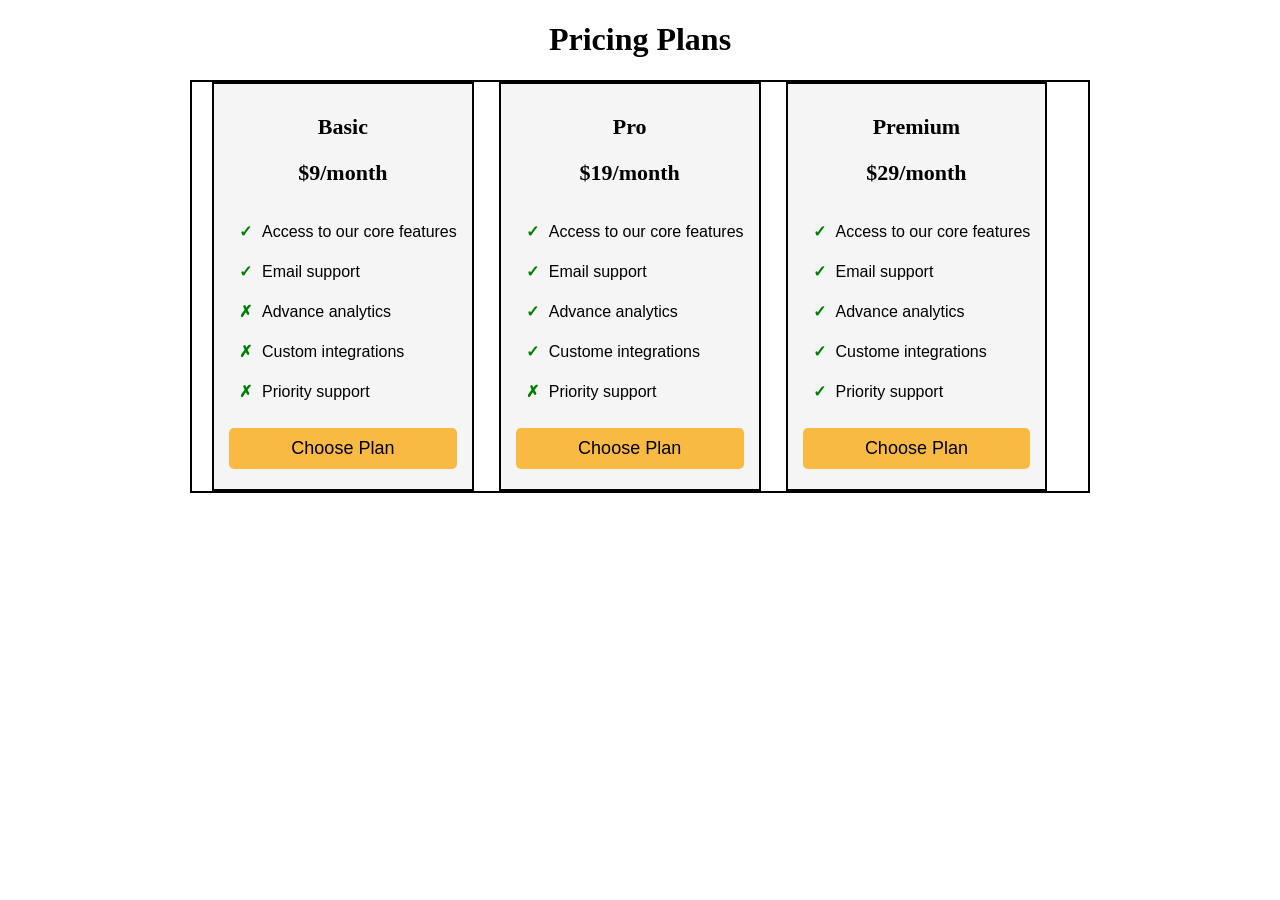
==== freecodecamp/pricing-plans-layout-page/index.html @ c01af842 "made pricing plans layout page and created the simple automation shel file that create the folder pr" ====
<!DOCTYPE html>
<html lang="en">
<head>
    <link rel="stylesheet" href="styles.css">
    <meta charset="UTF-8">
    <meta name="viewport" content="width=device-width, initial-scale=1.0">
     <title>Pricing Plans Layout Page</title>
  </head>
  <body>
    <h1>Pricing Plans</h1>
    <div class="pricing-container">
      <div class="pricing-card basic-plan">
        <h2>Basic</h2>
        <p>$9/month</p>
        <ul class="card-plan">
            <li class="check">Access to our core features</li>
            <li class="check">Email support</li>
            <li class="cross">Advance analytics</li>
            <li class="cross">Custom integrations</li>
            <li class="cross">Priority support</li>
        </ul>
        <button>Choose Plan</button>
      </div>
      <div class="pricing-card pro-plan">
        <h2>Pro</h2>
        <p>$19/month</p>
        <ul class="card-plan">
            <li class="check">Access to our core features</li>
            <li class="check">Email support</li>
            <li class="check">Advance analytics</li>
            <li class="check">Custome integrations</li>
            <li class="cross"2>Priority support</li>
        </ul>
        <button>Choose Plan</button>
      </div>
      <div class="pricing-card premium-plan">
        <h2>Premium</h2>
        <p>$29/month</p>
        <ul class="card-plan">
            <li class="check">Access to our core features</li>
            <li class="check">Email support</li>
            <li class="check">Advance analytics</li>
            <li class="check">Custome integrations</li>
            <li class="check">Priority support</li>
        </ul>
        <button>Choose Plan</button>    
      </div>
    </div>
  </body>
</html>
---- freecodecamp/pricing-plans-layout-page/styles.css ----
h1 {
    text-align: center;
}

.pricing-container {
  box-sizing: border-box;
  display: flex;
  flex-wrap: wrap;
  width: 80%;
  max-width: 900px;
  border: 2px solid black;
  margin: auto;
  padding: 0 20px;
  gap: 25px;
}

.pricing-card {
  display: flex;
  flex-direction: column;
  justify-content: space-between;
  border: 2px solid black;
  padding: 20px 15px;
  background-color: whitesmoke;
}

.pricing-card:hover {
    transform: scale(1.05);
    transition: all 0.2s ease-in;
    background-color: aliceblue;

}

h2, p {
    text-align: center;
    font-size: 22px;
    font-weight: bolder;
    margin: 10px 0;
}

.card-plan {
    line-height: 40px;
    font-weight: 500;
    font-family: Arial, Helvetica, sans-serif;
    list-style: none;
    list-style-type: none;
    padding: 0px;
}
.check::before {
    content: "✓";
    color: green;
    font-weight: bold;
    margin: 0 10px;
}

.cross::before {
    content: "✗";
    color: green;
    font-weight: bold;
    margin: 0 10px;
}
button {
    padding: 10px 0;
    border-radius: 5px;
    border: none;
    background-color: rgb(249, 186, 68);
    font-size: 18px;
    font-family: sans-serif;
}

button:hover {
    background-color: rgb(250, 180, 50);
}

.check {

}
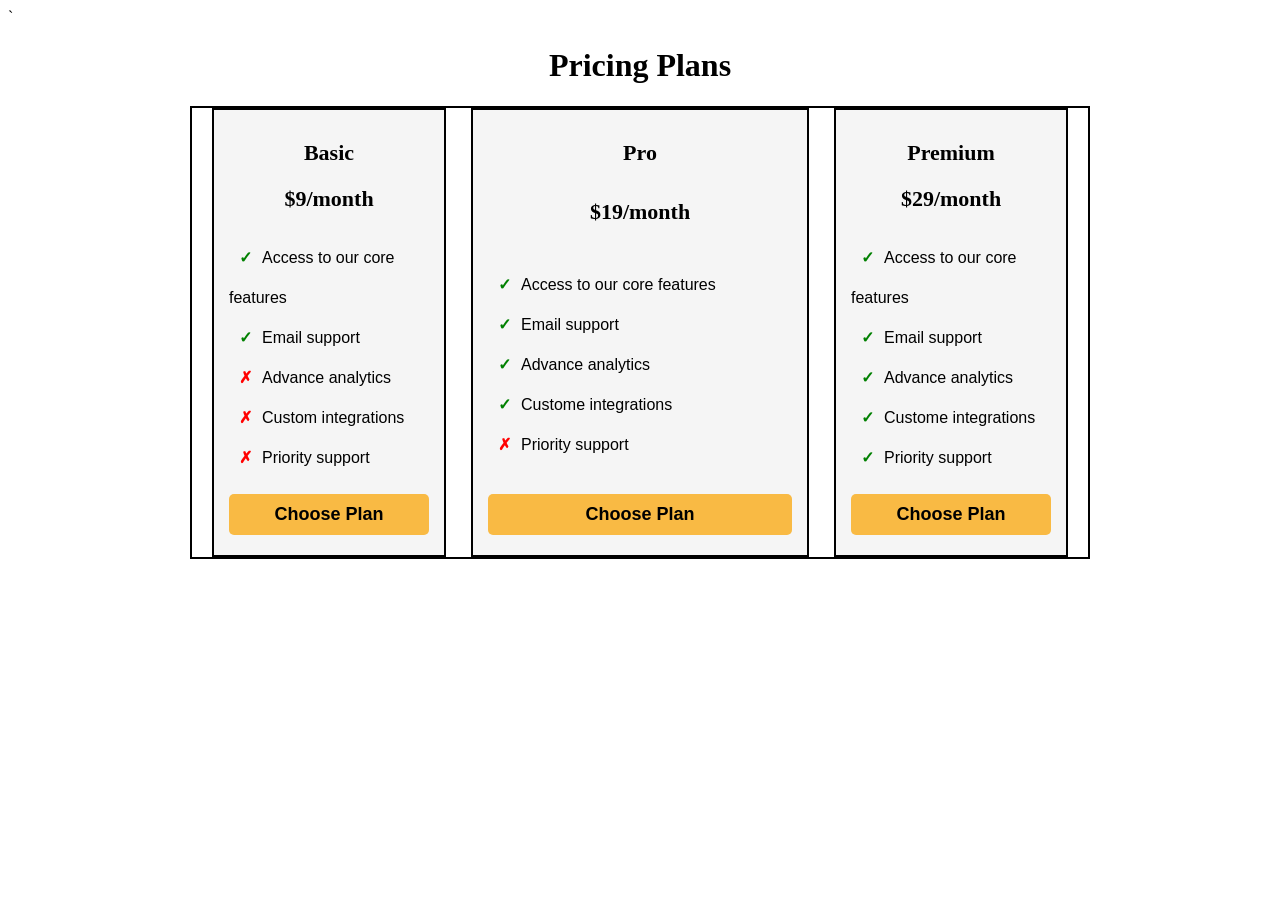
==== commit 7a4bb1e6: "done the freecodecamp certification project playing card" ====
--- a/freecodecamp/pricing-plans-layout-page/index.html
+++ b/freecodecamp/pricing-plans-layout-page/index.html
@@ -5,7 +5,7 @@
     <meta charset="UTF-8">
     <meta name="viewport" content="width=device-width, initial-scale=1.0">
      <title>Pricing Plans Layout Page</title>
-  </head>
+  </head>`
   <body>
     <h1>Pricing Plans</h1>
     <div class="pricing-container">
--- a/freecodecamp/pricing-plans-layout-page/styles.css
+++ b/freecodecamp/pricing-plans-layout-page/styles.css
@@ -18,6 +18,7 @@
   display: flex;
   flex-direction: column;
   justify-content: space-between;
+  flex: 0 0 200px;
   border: 2px solid black;
   padding: 20px 15px;
   background-color: whitesmoke;
@@ -54,9 +55,22 @@
 
 .cross::before {
     content: "✗";
-    color: green;
+    color: red;
     font-weight: bold;
     margin: 0 10px;
+}
+
+.basic-plan {
+  order: 0;
+}
+
+.pro-plan {
+  order: 1;
+  flex-grow: 2;
+}
+
+.premium-plan {
+  order: 2;
 }
 button {
     padding: 10px 0;
@@ -65,12 +79,10 @@
     background-color: rgb(249, 186, 68);
     font-size: 18px;
     font-family: sans-serif;
+    font-weight: bold;
 }
 
 button:hover {
     background-color: rgb(250, 180, 50);
 }
 
-.check {
-
-}
